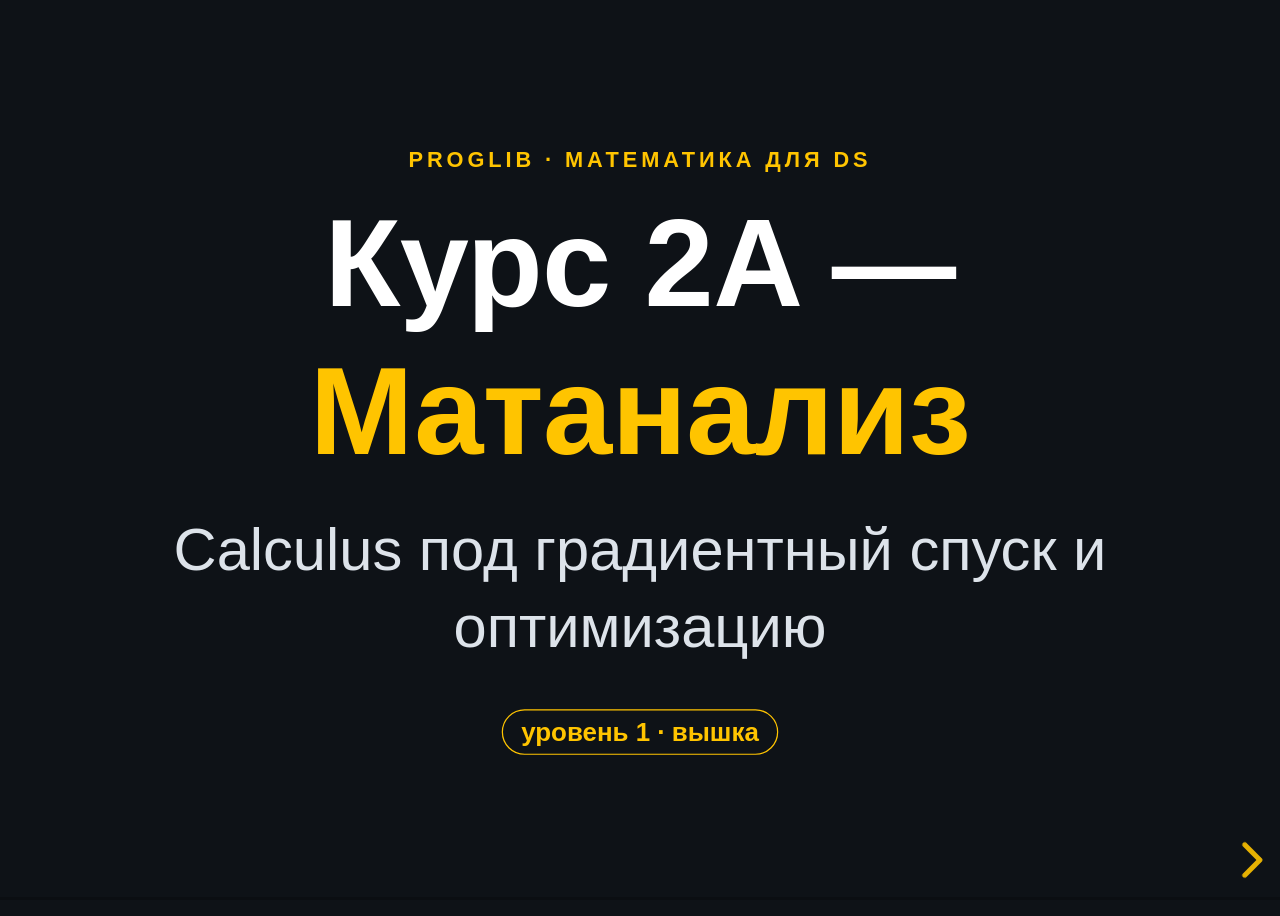
==== calculus/index.html @ c4a429d7 "Презентации reveal + сценарии: 5 курсов математики для DS Лендинг + 5 деков (Старт, Матан, Теорвер+с" ====
<!DOCTYPE html>
<html lang="ru"><head><meta charset="utf-8">
<meta name="viewport" content="width=device-width, initial-scale=1.0">
<title>Математический анализ — proglib</title>
<link rel="stylesheet" href="../reveal/dist/reset.css">
<link rel="stylesheet" href="../reveal/dist/reveal.css">
<link rel="stylesheet" href="../reveal/dist/theme/black.css">
<link rel="stylesheet" href="../reveal/proglib.css">
</head><body>
<div class="reveal"><div class="slides">
<section class="title">
  <span class="kicker">proglib · математика для DS</span>
  <h1>Курс 2A — <span class="accent">Матанализ</span></h1>
  <p class="lead">Calculus под градиентный спуск и оптимизацию</p>
  <p><span class="pill">уровень 1 · вышка</span></p>
</section>
<section>
  <h2>Для кого</h2>
  <ul class="lead">
    <li>Хочешь понимать ML «под капотом», а не вслепую</li>
    <li>Готовишься к собеседованиям с математикой</li>
    <li>Нужна база под gradient descent и оптимизацию</li>
  </ul>
</section>
<section>
  <h2>Проблема</h2>
  <p class="lead">Gradient descent, backprop — это всё <span class="accent">матан</span>.<br>
  Без него обучение модели остаётся магией.</p>
</section>
<section>
  <h2>Что внутри · <span class="accent">14 уроков</span></h2>
  <div class="grid">
    <div class="card">Пределы и непрерывность</div>
    <div class="card">Производные</div>
    <div class="card">ФНП и экстремумы</div>
    <div class="card">Формула Тейлора</div>
    <div class="card">Интегралы</div>
    <div class="card">Числовые и функциональные ряды</div>
  </div>
</section>
<section>
  <h2>Формат</h2>
  <p class="lead">Лекции (PDF) · <span class="accent">тесты</span> · ДЗ с самопроверкой.<br>В своём темпе.</p>
</section>
<section>
  <h2>Результат</h2>
  <p class="lead">Понимаешь, <span class="accent">как оптимизируются модели</span>.<br>
  ML перестаёт быть чёрным ящиком.</p>
</section>
<section class="title">
  <h2>Освой матан для DS</h2>
  <p class="lead muted">Матан · Теорвер · Линал → Pro</p>
  <a class="cta" href="https://lms.proglib.io/course/view.php?id=9">Записаться на курс →</a>
</section>
</div></div>
<div class="footer"><b>proglib</b> · Математика для Data Science</div>
<script src="../reveal/dist/reveal.js"></script>
<script>Reveal.initialize({hash:true, transition:'slide', controls:true, progress:true});</script>
</body></html>
---- reveal/dist/theme/black.css ----
/**
 * Black theme for reveal.js. This is the opposite of the 'white' theme.
 *
 * By Hakim El Hattab, http://hakim.se
 */
@import url(./fonts/source-sans-pro/source-sans-pro.css);
section.has-light-background, section.has-light-background h1, section.has-light-background h2, section.has-light-background h3, section.has-light-background h4, section.has-light-background h5, section.has-light-background h6 {
  color: #222;
}

/*********************************************
 * GLOBAL STYLES
 *********************************************/
:root {
  --r-background-color: #191919;
  --r-main-font: Source Sans Pro, Helvetica, sans-serif;
  --r-main-font-size: 42px;
  --r-main-color: #fff;
  --r-block-margin: 20px;
  --r-heading-margin: 0 0 20px 0;
  --r-heading-font: Source Sans Pro, Helvetica, sans-serif;
  --r-heading-color: #fff;
  --r-heading-line-height: 1.2;
  --r-heading-letter-spacing: normal;
  --r-heading-text-transform: uppercase;
  --r-heading-text-shadow: none;
  --r-heading-font-weight: 600;
  --r-heading1-text-shadow: none;
  --r-heading1-size: 2.5em;
  --r-heading2-size: 1.6em;
  --r-heading3-size: 1.3em;
  --r-heading4-size: 1em;
  --r-code-font: monospace;
  --r-link-color: #42affa;
  --r-link-color-dark: #068de9;
  --r-link-color-hover: #8dcffc;
  --r-selection-background-color: rgba(66, 175, 250, 0.75);
  --r-selection-color: #fff;
  --r-overlay-element-bg-color: 240, 240, 240;
  --r-overlay-element-fg-color: 0, 0, 0;
}

.reveal-viewport {
  background: #191919;
  background-color: var(--r-background-color);
}

.reveal {
  font-family: var(--r-main-font);
  font-size: var(--r-main-font-size);
  font-weight: normal;
  color: var(--r-main-color);
}

.reveal ::selection {
  color: var(--r-selection-color);
  background: var(--r-selection-background-color);
  text-shadow: none;
}

.reveal ::-moz-selection {
  color: var(--r-selection-color);
  background: var(--r-selection-background-color);
  text-shadow: none;
}

.reveal .slides section,
.reveal .slides section > section {
  line-height: 1.3;
  font-weight: inherit;
}

/*********************************************
 * HEADERS
 *********************************************/
.reveal h1,
.reveal h2,
.reveal h3,
.reveal h4,
.reveal h5,
.reveal h6 {
  margin: var(--r-heading-margin);
  color: var(--r-heading-color);
  font-family: var(--r-heading-font);
  font-weight: var(--r-heading-font-weight);
  line-height: var(--r-heading-line-height);
  letter-spacing: var(--r-heading-letter-spacing);
  text-transform: var(--r-heading-text-transform);
  text-shadow: var(--r-heading-text-shadow);
  word-wrap: break-word;
}

.reveal h1 {
  font-size: var(--r-heading1-size);
}

.reveal h2 {
  font-size: var(--r-heading2-size);
}

.reveal h3 {
  font-size: var(--r-heading3-size);
}

.reveal h4 {
  font-size: var(--r-heading4-size);
}

.reveal h1 {
  text-shadow: var(--r-heading1-text-shadow);
}

/*********************************************
 * OTHER
 *********************************************/
.reveal p {
  margin: var(--r-block-margin) 0;
  line-height: 1.3;
}

/* Remove trailing margins after titles */
.reveal h1:last-child,
.reveal h2:last-child,
.reveal h3:last-child,
.reveal h4:last-child,
.reveal h5:last-child,
.reveal h6:last-child {
  margin-bottom: 0;
}

/* Ensure certain elements are never larger than the slide itself */
.reveal img,
.reveal video,
.reveal iframe {
  max-width: 95%;
  max-height: 95%;
}

.reveal strong,
.reveal b {
  font-weight: bold;
}

.reveal em {
  font-style: italic;
}

.reveal ol,
.reveal dl,
.reveal ul {
  display: inline-block;
  text-align: left;
  margin: 0 0 0 1em;
}

.reveal ol {
  list-style-type: decimal;
}

.reveal ul {
  list-style-type: disc;
}

.reveal ul ul {
  list-style-type: square;
}

.reveal ul ul ul {
  list-style-type: circle;
}

.reveal ul ul,
.reveal ul ol,
.reveal ol ol,
.reveal ol ul {
  display: block;
  margin-left: 40px;
}

.reveal dt {
  font-weight: bold;
}

.reveal dd {
  margin-left: 40px;
}

.reveal blockquote {
  display: block;
  position: relative;
  width: 70%;
  margin: var(--r-block-margin) auto;
  padding: 5px;
  font-style: italic;
  background: rgba(255, 255, 255, 0.05);
  box-shadow: 0px 0px 2px rgba(0, 0, 0, 0.2);
}

.reveal blockquote p:first-child,
.reveal blockquote p:last-child {
  display: inline-block;
}

.reveal q {
  font-style: italic;
}

.reveal pre {
  display: block;
  position: relative;
  width: 90%;
  margin: var(--r-block-margin) auto;
  text-align: left;
  font-size: 0.55em;
  font-family: var(--r-code-font);
  line-height: 1.2em;
  word-wrap: break-word;
  box-shadow: 0px 5px 15px rgba(0, 0, 0, 0.15);
}

.reveal code {
  font-family: var(--r-code-font);
  text-transform: none;
  tab-size: 2;
}

.reveal pre code {
  display: block;
  padding: 5px;
  overflow: auto;
  max-height: 400px;
  word-wrap: normal;
}

.reveal .code-wrapper {
  white-space: normal;
}

.reveal .code-wrapper code {
  white-space: pre;
}

.reveal table {
  margin: auto;
  border-collapse: collapse;
  border-spacing: 0;
}

.reveal table th {
  font-weight: bold;
}

.reveal table th,
.reveal table td {
  text-align: left;
  padding: 0.2em 0.5em 0.2em 0.5em;
  border-bottom: 1px solid;
}

.reveal table th[align=center],
.reveal table td[align=center] {
  text-align: center;
}

.reveal table th[align=right],
.reveal table td[align=right] {
  text-align: right;
}

.reveal table tbody tr:last-child th,
.reveal table tbody tr:last-child td {
  border-bottom: none;
}

.reveal sup {
  vertical-align: super;
  font-size: smaller;
}

.reveal sub {
  vertical-align: sub;
  font-size: smaller;
}

.reveal small {
  display: inline-block;
  font-size: 0.6em;
  line-height: 1.2em;
  vertical-align: top;
}

.reveal small * {
  vertical-align: top;
}

.reveal img {
  margin: var(--r-block-margin) 0;
}

/*********************************************
 * LINKS
 *********************************************/
.reveal a {
  color: var(--r-link-color);
  text-decoration: none;
  transition: color 0.15s ease;
}

.reveal a:hover {
  color: var(--r-link-color-hover);
  text-shadow: none;
  border: none;
}

.reveal .roll span:after {
  color: #fff;
  background: var(--r-link-color-dark);
}

/*********************************************
 * Frame helper
 *********************************************/
.reveal .r-frame {
  border: 4px solid var(--r-main-color);
  box-shadow: 0 0 10px rgba(0, 0, 0, 0.15);
}

.reveal a .r-frame {
  transition: all 0.15s linear;
}

.reveal a:hover .r-frame {
  border-color: var(--r-link-color);
  box-shadow: 0 0 20px rgba(0, 0, 0, 0.55);
}

/*********************************************
 * NAVIGATION CONTROLS
 *********************************************/
.reveal .controls {
  color: var(--r-link-color);
}

/*********************************************
 * PROGRESS BAR
 *********************************************/
.reveal .progress {
  background: rgba(0, 0, 0, 0.2);
  color: var(--r-link-color);
}

/*********************************************
 * PRINT BACKGROUND
 *********************************************/
@media print {
  .backgrounds {
    background-color: var(--r-background-color);
  }
}
---- reveal/proglib.css ----
/* proglib brand overrides on top of reveal black theme */
:root{
  --pg-bg:#0e1217;
  --pg-bg2:#151b23;
  --pg-accent:#ffc400;      /* proglib amber */
  --pg-accent2:#ff7a18;     /* orange */
  --pg-text:#dde3ea;
  --pg-muted:#8b97a7;
}
.reveal{
  --r-background-color:var(--pg-bg);
  --r-main-color:var(--pg-text);
  --r-heading-color:#ffffff;
  --r-link-color:var(--pg-accent);
  --r-link-color-hover:var(--pg-accent2);
  --r-selection-background-color:var(--pg-accent);
  font-family:-apple-system,Segoe UI,Roboto,Helvetica,Arial,sans-serif;
}
.reveal-viewport{background:var(--pg-bg);}
.reveal h1,.reveal h2,.reveal h3{text-transform:none;letter-spacing:-.5px;font-weight:800;}
.reveal h1{font-size:2.4em;}
.reveal .accent{color:var(--pg-accent);}
.reveal .muted{color:var(--pg-muted);}
.reveal .lead{font-size:1.15em;color:var(--pg-text);}
.reveal section.title h1{margin-bottom:.1em;}
.reveal .kicker{
  display:inline-block;letter-spacing:.18em;text-transform:uppercase;
  font-size:.42em;font-weight:700;color:var(--pg-accent);margin-bottom:.6em;
}
.reveal .pill{
  display:inline-block;padding:.18em .7em;border:1px solid var(--pg-accent);
  border-radius:999px;color:var(--pg-accent);font-size:.5em;font-weight:700;
}
.reveal ul{display:block;}
.reveal li{margin:.28em 0;}
.reveal .grid{display:grid;grid-template-columns:1fr 1fr;gap:.5em 1.4em;text-align:left;font-size:.8em;}
.reveal .card{
  background:var(--pg-bg2);border:1px solid #232c38;border-radius:14px;
  padding:.7em .9em;text-align:left;
}
.reveal .big{font-size:1.6em;font-weight:800;color:var(--pg-accent);}
.reveal .cta{
  display:inline-block;margin-top:.4em;padding:.5em 1.1em;border-radius:12px;
  background:var(--pg-accent);color:#10141a !important;font-weight:800;text-decoration:none;
}
.reveal .footer{
  position:fixed;bottom:14px;left:24px;font-size:14px;color:var(--pg-muted);z-index:30;
}
.reveal .footer b{color:var(--pg-accent);}
.reveal .progress{color:var(--pg-accent);}
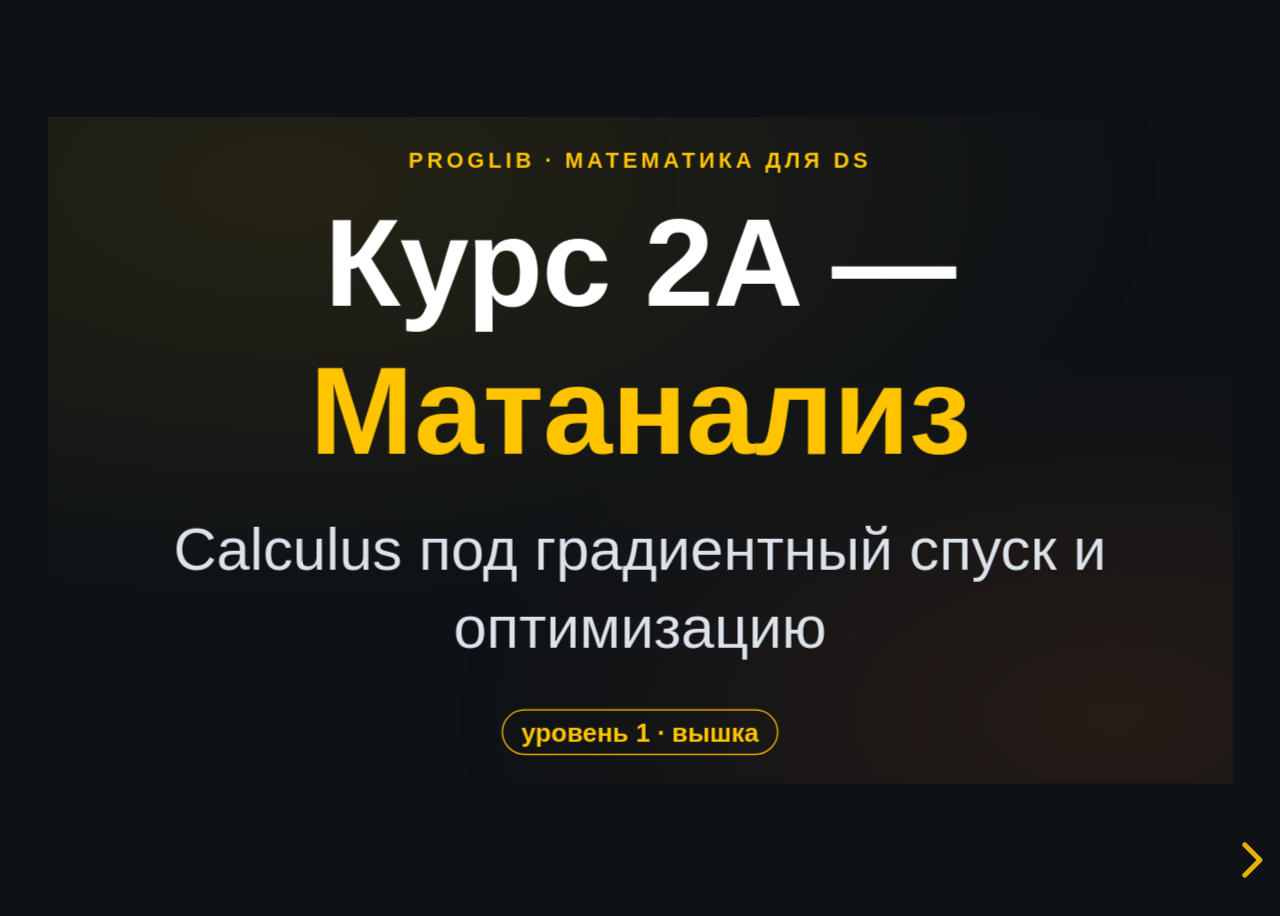
==== commit 58105908: "Матан: полный reveal — KaTeX-формулы (локальный бандл), SVG-анимации (касательная, градиентный спуск" ====
--- a/calculus/index.html
+++ b/calculus/index.html
@@ -6,54 +6,124 @@
 <link rel="stylesheet" href="../reveal/dist/reveal.css">
 <link rel="stylesheet" href="../reveal/dist/theme/black.css">
 <link rel="stylesheet" href="../reveal/proglib.css">
+<style>
+  .reveal svg.plot{width:62%;max-width:620px;height:auto;display:block;margin:.2em auto;}
+  .reveal .plot .axis{stroke:#2a3542;stroke-width:1.5;}
+  .reveal .plot .curve{stroke:var(--pg-accent);stroke-width:4;fill:none;}
+  .reveal .plot .tan{stroke:#7fd1ff;stroke-width:3;fill:none;}
+  .reveal .plot .pt{fill:#fff;}
+  .reveal .plot .area{fill:rgba(255,196,0,.22);stroke:none;}
+  .reveal .plot .bar{fill:rgba(127,209,255,.30);stroke:#7fd1ff;stroke-width:1;}
+  .reveal .ball{fill:var(--pg-accent);}
+</style>
 </head><body>
 <div class="reveal"><div class="slides">
-<section class="title">
+
+<!-- 1. TITLE -->
+<section class="title bg-anim" data-transition="zoom">
+  <div class="bg-anim-layer"></div>
   <span class="kicker">proglib · математика для DS</span>
   <h1>Курс 2A — <span class="accent">Матанализ</span></h1>
   <p class="lead">Calculus под градиентный спуск и оптимизацию</p>
   <p><span class="pill">уровень 1 · вышка</span></p>
 </section>
-<section>
+
+<!-- 2. FOR WHOM -->
+<section data-transition="slide">
   <h2>Для кого</h2>
   <ul class="lead">
-    <li>Хочешь понимать ML «под капотом», а не вслепую</li>
-    <li>Готовишься к собеседованиям с математикой</li>
-    <li>Нужна база под gradient descent и оптимизацию</li>
+    <li class="fragment fade-up">Хочешь понимать ML «под капотом», а не вслепую</li>
+    <li class="fragment fade-up">Готовишься к собеседованиям с математикой</li>
+    <li class="fragment fade-up">Нужна база под <span class="accent">gradient descent</span> и оптимизацию</li>
   </ul>
 </section>
-<section>
-  <h2>Проблема</h2>
-  <p class="lead">Gradient descent, backprop — это всё <span class="accent">матан</span>.<br>
-  Без него обучение модели остаётся магией.</p>
+
+<!-- 3. DERIVATIVE = TANGENT -->
+<section data-transition="convex">
+  <h2>Производная — это <span class="accent">касательная</span></h2>
+  <svg class="plot" viewBox="0 0 600 320">
+    <line class="axis" x1="40" y1="280" x2="560" y2="280"/>
+    <line class="axis" x1="60" y1="40" x2="60" y2="300"/>
+    <path class="curve draw" d="M70,60 Q300,420 530,60"/>
+    <line class="tan draw2" x1="360" y1="250" x2="520" y2="92"/>
+    <circle class="pt pulse" cx="438" cy="175" r="6"/>
+  </svg>
+  <p class="formula big fragment fade-in">\( f'(x)=\lim_{h\to 0}\dfrac{f(x+h)-f(x)}{h} \)</p>
+  <p class="note fragment">наклон касательной в точке = мгновенная скорость изменения</p>
 </section>
-<section>
+
+<!-- 4. GRADIENT DESCENT -->
+<section data-transition="convex">
+  <h2><span class="accent">Градиентный спуск</span></h2>
+  <svg class="plot" viewBox="0 0 600 260">
+    <path class="curve" d="M40,40 Q300,360 560,40"/>
+    <circle class="ball" r="12" style="offset-path:path('M40,40 Q300,360 560,40');"/>
+  </svg>
+  <p class="formula big fragment fade-in">\( x_{k+1}=x_k-\eta\,\nabla f(x_k) \)</p>
+  <p class="note fragment">шаг против градиента → катимся к минимуму ошибки. Так учатся модели.</p>
+</section>
+
+<!-- 5. INTEGRAL -->
+<section data-transition="convex">
+  <h2><span class="accent">Интеграл</span> — площадь под кривой</h2>
+  <svg class="plot" viewBox="0 0 600 300">
+    <line class="axis" x1="40" y1="260" x2="560" y2="260"/>
+    <g class="fragment fade-in">
+      <rect class="bar" x="120" y="150" width="60" height="110"/>
+      <rect class="bar" x="190" y="105" width="60" height="155"/>
+      <rect class="bar" x="260" y="92"  width="60" height="168"/>
+      <rect class="bar" x="330" y="105" width="60" height="155"/>
+      <rect class="bar" x="400" y="150" width="60" height="110"/>
+    </g>
+    <path class="area area-fill" d="M40,240 C170,60 430,60 560,240 L560,260 L40,260 Z"/>
+    <path class="curve" d="M40,240 C170,60 430,60 560,240"/>
+  </svg>
+  <p class="formula big fragment fade-in">\( \displaystyle\int_a^b f(x)\,dx=\lim_{n\to\infty}\sum_{i=1}^{n} f(x_i)\,\Delta x \)</p>
+  <p class="note fragment">сумма бесконечно тонких столбиков = накопленная величина</p>
+</section>
+
+<!-- 6. WHAT'S INSIDE -->
+<section data-transition="slide">
   <h2>Что внутри · <span class="accent">14 уроков</span></h2>
   <div class="grid">
-    <div class="card">Пределы и непрерывность</div>
-    <div class="card">Производные</div>
-    <div class="card">ФНП и экстремумы</div>
-    <div class="card">Формула Тейлора</div>
-    <div class="card">Интегралы</div>
-    <div class="card">Числовые и функциональные ряды</div>
+    <div class="card fragment fade-up">Пределы и непрерывность</div>
+    <div class="card fragment fade-up">Производные</div>
+    <div class="card fragment fade-up">ФНП и экстремумы</div>
+    <div class="card fragment fade-up">Формула Тейлора</div>
+    <div class="card fragment fade-up">Интегралы</div>
+    <div class="card fragment fade-up">Числовые и функциональные ряды</div>
   </div>
 </section>
-<section>
-  <h2>Формат</h2>
-  <p class="lead">Лекции (PDF) · <span class="accent">тесты</span> · ДЗ с самопроверкой.<br>В своём темпе.</p>
+
+<!-- 7. RESULT -->
+<section data-transition="slide">
+  <h2>Результат</h2>
+  <p class="lead">Понимаешь, <span class="accent">как оптимизируются модели</span>.</p>
+  <p class="lead fragment fade-up">ML перестаёт быть чёрным ящиком.</p>
 </section>
-<section>
-  <h2>Результат</h2>
-  <p class="lead">Понимаешь, <span class="accent">как оптимизируются модели</span>.<br>
-  ML перестаёт быть чёрным ящиком.</p>
-</section>
-<section class="title">
+
+<!-- 8. CTA -->
+<section class="title bg-anim" data-transition="zoom">
+  <div class="bg-anim-layer"></div>
   <h2>Освой матан для DS</h2>
   <p class="lead muted">Матан · Теорвер · Линал → Pro</p>
   <a class="cta" href="https://lms.proglib.io/course/view.php?id=9">Записаться на курс →</a>
 </section>
+
 </div></div>
 <div class="footer"><b>proglib</b> · Математика для Data Science</div>
 <script src="../reveal/dist/reveal.js"></script>
-<script>Reveal.initialize({hash:true, transition:'slide', controls:true, progress:true});</script>
+<script src="../reveal/plugin/math/math.js"></script>
+<script>
+Reveal.initialize({
+  hash:true, controls:true, progress:true, center:true,
+  transition:'convex', backgroundTransition:'fade',
+  katex:{ local:'../reveal/katex', delimiters:[
+    {left:'\\(',right:'\\)',display:false},
+    {left:'\\[',right:'\\]',display:true},
+    {left:'$$',right:'$$',display:true}
+  ]},
+  plugins:[ RevealMath.KaTeX ]
+});
+</script>
 </body></html>
--- a/reveal/proglib.css
+++ b/reveal/proglib.css
@@ -48,3 +48,53 @@
 }
 .reveal .footer b{color:var(--pg-accent);}
 .reveal .progress{color:var(--pg-accent);}
+
+/* ---------- KaTeX sizing on dark ---------- */
+.reveal .katex{font-size:1.15em;}
+.reveal .formula{margin:.3em 0;}
+.reveal .formula.big .katex{font-size:1.7em;}
+.reveal .note{color:var(--pg-muted);font-size:.6em;}
+
+/* ---------- animation utilities ---------- */
+/* draw an SVG stroke in */
+.reveal .draw{stroke-dasharray:1400;stroke-dashoffset:1400;}
+.reveal .slides section.present .draw{animation:pg-draw 1.6s ease forwards;}
+@keyframes pg-draw{to{stroke-dashoffset:0;}}
+
+.reveal .draw2{stroke-dasharray:1400;stroke-dashoffset:1400;}
+.reveal .slides section.present .draw2{animation:pg-draw 1.6s .6s ease forwards;}
+
+/* pulse a point */
+.reveal .pulse{transform-box:fill-box;transform-origin:center;animation:pg-pulse 1.6s ease-in-out infinite;}
+@keyframes pg-pulse{0%,100%{r:6px;opacity:1}50%{r:10px;opacity:.6}}
+
+/* gradient-descent ball rolling along an offset-path (set per-deck) */
+.reveal .roller{animation:pg-roll 3.2s cubic-bezier(.5,0,.3,1) infinite;offset-rotate:0deg;}
+@keyframes pg-roll{0%{offset-distance:2%}60%{offset-distance:50%}75%{offset-distance:50%}100%{offset-distance:2%}}
+
+/* area fill reveal left-to-right */
+.reveal .area-fill{clip-path:inset(0 100% 0 0);}
+.reveal .slides section.present .area-fill{animation:pg-fill 1.4s .8s ease forwards;}
+@keyframes pg-fill{to{clip-path:inset(0 0 0 0);}}
+
+/* grow bars (histogram) */
+.reveal .bar{transform-box:fill-box;transform-origin:bottom;transform:scaleY(0);}
+.reveal .slides section.present .bar{animation:pg-grow .7s ease forwards;}
+@keyframes pg-grow{to{transform:scaleY(1);}}
+
+/* fragment helpers play nice with reveal */
+.reveal .fragment.grow-in{transform:scale(.6);opacity:0;transition:all .4s;}
+.reveal .fragment.grow-in.visible{transform:scale(1);opacity:1;}
+
+/* animated accent gradient title bg */
+.reveal .slides section.bg-anim{}
+.bg-anim-layer{position:absolute;inset:0;z-index:-1;
+  background:radial-gradient(1200px 600px at 20% 10%, rgba(255,196,0,.10), transparent 60%),
+             radial-gradient(900px 500px at 90% 90%, rgba(255,122,24,.10), transparent 60%);
+  animation:pg-bg 8s ease-in-out infinite alternate;}
+@keyframes pg-bg{to{transform:translate3d(0,-12px,0) scale(1.05);}}
+
+/* vector arrows (linear algebra) */
+.reveal .vec{stroke-width:4;fill:none;}
+.reveal .grid-line{stroke:#2a3542;stroke-width:1;}
+.reveal .xform{transition:transform 1.2s cubic-bezier(.4,0,.2,1);}
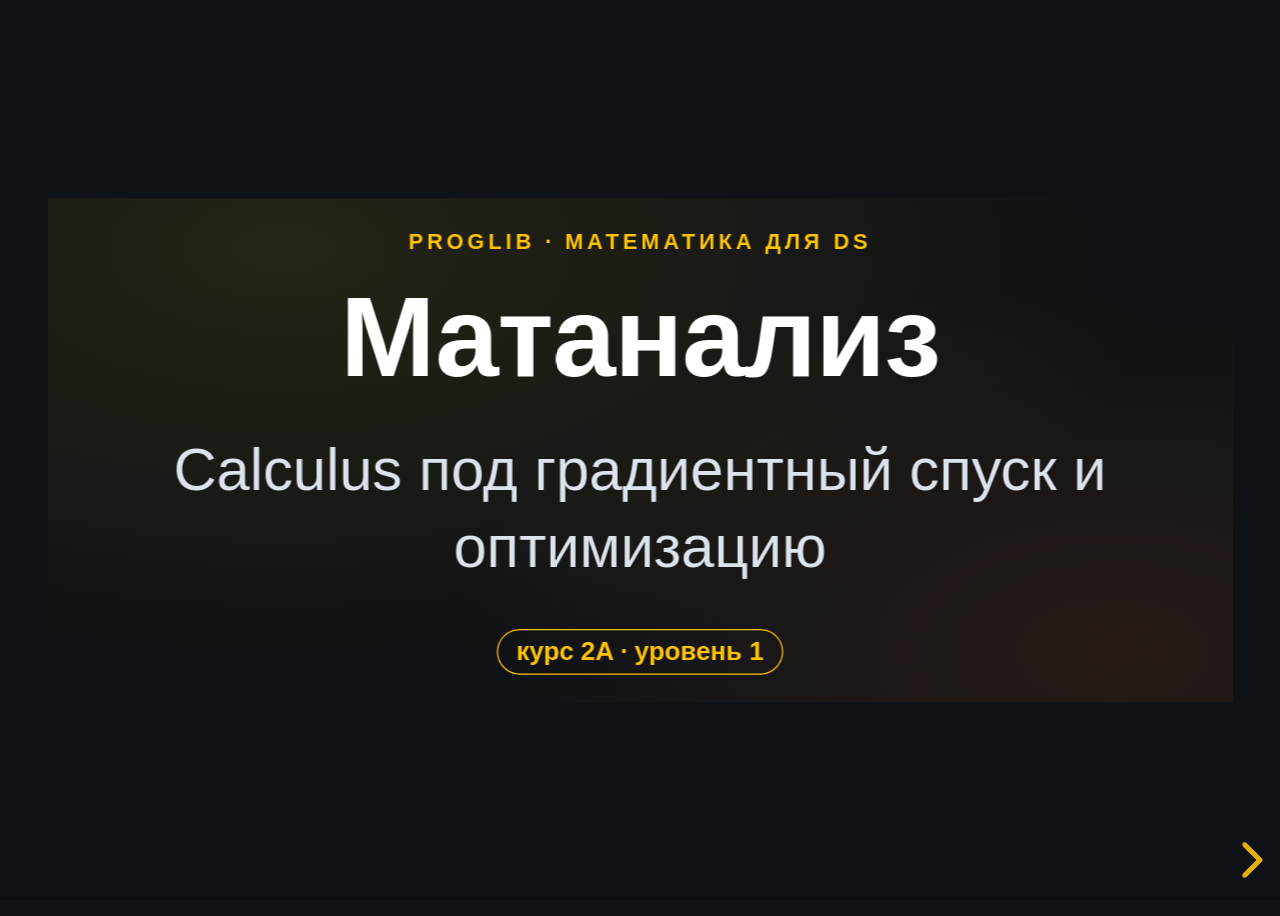
==== commit 4b20273b: "Матан: фикс дизайна — формулы в панели и влезают, графики в карточках, заголовки в строку, убраны му" ====
--- a/calculus/index.html
+++ b/calculus/index.html
@@ -7,14 +7,13 @@
 <link rel="stylesheet" href="../reveal/dist/theme/black.css">
 <link rel="stylesheet" href="../reveal/proglib.css">
 <style>
-  .reveal svg.plot{width:62%;max-width:620px;height:auto;display:block;margin:.2em auto;}
-  .reveal .plot .axis{stroke:#2a3542;stroke-width:1.5;}
-  .reveal .plot .curve{stroke:var(--pg-accent);stroke-width:4;fill:none;}
-  .reveal .plot .tan{stroke:#7fd1ff;stroke-width:3;fill:none;}
+  .reveal svg.plot{width:440px;max-width:80vw;height:auto;display:block;}
+  .reveal .plot .axis{stroke:#39434f;stroke-width:1.5;}
+  .reveal .plot .curve{stroke:var(--pg-accent);stroke-width:3.5;fill:none;}
+  .reveal .plot .tan{stroke:#7fd1ff;stroke-width:2.5;fill:none;}
   .reveal .plot .pt{fill:#fff;}
-  .reveal .plot .area{fill:rgba(255,196,0,.22);stroke:none;}
-  .reveal .plot .bar{fill:rgba(127,209,255,.30);stroke:#7fd1ff;stroke-width:1;}
-  .reveal .ball{fill:var(--pg-accent);}
+  .reveal .plot .area{fill:rgba(255,196,0,.20);stroke:none;}
+  .reveal .ball{fill:var(--pg-accent);filter:drop-shadow(0 0 6px rgba(255,196,0,.6));}
 </style>
 </head><body>
 <div class="reveal"><div class="slides">
@@ -23,63 +22,62 @@
 <section class="title bg-anim" data-transition="zoom">
   <div class="bg-anim-layer"></div>
   <span class="kicker">proglib · математика для DS</span>
-  <h1>Курс 2A — <span class="accent">Матанализ</span></h1>
+  <h1>Матанализ</h1>
   <p class="lead">Calculus под градиентный спуск и оптимизацию</p>
-  <p><span class="pill">уровень 1 · вышка</span></p>
+  <p><span class="pill">курс 2A · уровень 1</span></p>
 </section>
 
 <!-- 2. FOR WHOM -->
 <section data-transition="slide">
   <h2>Для кого</h2>
   <ul class="lead">
-    <li class="fragment fade-up">Хочешь понимать ML «под капотом», а не вслепую</li>
-    <li class="fragment fade-up">Готовишься к собеседованиям с математикой</li>
-    <li class="fragment fade-up">Нужна база под <span class="accent">gradient descent</span> и оптимизацию</li>
+    <li class="fragment fade-up">Понимать ML «под капотом», а не вслепую</li>
+    <li class="fragment fade-up">Готовиться к собесам с математикой</li>
+    <li class="fragment fade-up">База под <span class="accent">gradient descent</span></li>
   </ul>
 </section>
 
 <!-- 3. DERIVATIVE = TANGENT -->
 <section data-transition="convex">
-  <h2>Производная — это <span class="accent">касательная</span></h2>
-  <svg class="plot" viewBox="0 0 600 320">
-    <line class="axis" x1="40" y1="280" x2="560" y2="280"/>
-    <line class="axis" x1="60" y1="40" x2="60" y2="300"/>
-    <path class="curve draw" d="M70,60 Q300,420 530,60"/>
-    <line class="tan draw2" x1="360" y1="250" x2="520" y2="92"/>
-    <circle class="pt pulse" cx="438" cy="175" r="6"/>
-  </svg>
-  <p class="formula big fragment fade-in">\( f'(x)=\lim_{h\to 0}\dfrac{f(x+h)-f(x)}{h} \)</p>
-  <p class="note fragment">наклон касательной в точке = мгновенная скорость изменения</p>
+  <h2>Производная = <span class="accent">касательная</span></h2>
+  <div class="plotwrap">
+    <svg class="plot" viewBox="0 0 600 300">
+      <line class="axis" x1="40" y1="260" x2="560" y2="260"/>
+      <line class="axis" x1="60" y1="30" x2="60" y2="280"/>
+      <path class="curve draw" d="M80,60 Q300,400 520,60"/>
+      <line class="tan draw2" x1="360" y1="232" x2="510" y2="92"/>
+      <circle class="pt pulse" cx="438" cy="163" r="6"/>
+    </svg>
+  </div>
+  <p class="formula fragment fade-in">\( f'(x)=\lim_{h\to 0}\frac{f(x+h)-f(x)}{h} \)</p>
+  <p class="note fragment">наклон касательной = мгновенная скорость изменения</p>
 </section>
 
 <!-- 4. GRADIENT DESCENT -->
 <section data-transition="convex">
   <h2><span class="accent">Градиентный спуск</span></h2>
-  <svg class="plot" viewBox="0 0 600 260">
-    <path class="curve" d="M40,40 Q300,360 560,40"/>
-    <circle class="ball" r="12" style="offset-path:path('M40,40 Q300,360 560,40');"/>
-  </svg>
-  <p class="formula big fragment fade-in">\( x_{k+1}=x_k-\eta\,\nabla f(x_k) \)</p>
-  <p class="note fragment">шаг против градиента → катимся к минимуму ошибки. Так учатся модели.</p>
+  <div class="plotwrap">
+    <svg class="plot" viewBox="0 0 600 230">
+      <path class="curve" d="M40,40 Q300,330 560,40"/>
+      <circle class="ball" r="11" style="offset-path:path('M40,40 Q300,330 560,40');"/>
+    </svg>
+  </div>
+  <p class="formula fragment fade-in">\( x_{k+1}=x_k-\eta\,\nabla f(x_k) \)</p>
+  <p class="note fragment">шаг против градиента → катимся к минимуму ошибки</p>
 </section>
 
 <!-- 5. INTEGRAL -->
 <section data-transition="convex">
-  <h2><span class="accent">Интеграл</span> — площадь под кривой</h2>
-  <svg class="plot" viewBox="0 0 600 300">
-    <line class="axis" x1="40" y1="260" x2="560" y2="260"/>
-    <g class="fragment fade-in">
-      <rect class="bar" x="120" y="150" width="60" height="110"/>
-      <rect class="bar" x="190" y="105" width="60" height="155"/>
-      <rect class="bar" x="260" y="92"  width="60" height="168"/>
-      <rect class="bar" x="330" y="105" width="60" height="155"/>
-      <rect class="bar" x="400" y="150" width="60" height="110"/>
-    </g>
-    <path class="area area-fill" d="M40,240 C170,60 430,60 560,240 L560,260 L40,260 Z"/>
-    <path class="curve" d="M40,240 C170,60 430,60 560,240"/>
-  </svg>
-  <p class="formula big fragment fade-in">\( \displaystyle\int_a^b f(x)\,dx=\lim_{n\to\infty}\sum_{i=1}^{n} f(x_i)\,\Delta x \)</p>
-  <p class="note fragment">сумма бесконечно тонких столбиков = накопленная величина</p>
+  <h2><span class="accent">Интеграл</span> = площадь</h2>
+  <div class="plotwrap">
+    <svg class="plot" viewBox="0 0 600 240">
+      <line class="axis" x1="40" y1="210" x2="560" y2="210"/>
+      <path class="area area-fill" d="M50,200 C180,50 420,50 550,200 L550,210 L50,210 Z"/>
+      <path class="curve" d="M50,200 C180,50 420,50 550,200"/>
+    </svg>
+  </div>
+  <p class="formula fragment fade-in">\( \int_a^b f(x)\,dx=\lim_{n\to\infty}\sum_i f(x_i)\,\Delta x \)</p>
+  <p class="note fragment">сумма тонких столбиков = накопленная величина</p>
 </section>
 
 <!-- 6. WHAT'S INSIDE -->
@@ -91,7 +89,7 @@
     <div class="card fragment fade-up">ФНП и экстремумы</div>
     <div class="card fragment fade-up">Формула Тейлора</div>
     <div class="card fragment fade-up">Интегралы</div>
-    <div class="card fragment fade-up">Числовые и функциональные ряды</div>
+    <div class="card fragment fade-up">Ряды</div>
   </div>
 </section>
 
@@ -99,7 +97,7 @@
 <section data-transition="slide">
   <h2>Результат</h2>
   <p class="lead">Понимаешь, <span class="accent">как оптимизируются модели</span>.</p>
-  <p class="lead fragment fade-up">ML перестаёт быть чёрным ящиком.</p>
+  <p class="lead fragment fade-up muted">ML перестаёт быть чёрным ящиком.</p>
 </section>
 
 <!-- 8. CTA -->
@@ -120,8 +118,7 @@
   transition:'convex', backgroundTransition:'fade',
   katex:{ local:'../reveal/katex', delimiters:[
     {left:'\\(',right:'\\)',display:false},
-    {left:'\\[',right:'\\]',display:true},
-    {left:'$$',right:'$$',display:true}
+    {left:'\\[',right:'\\]',display:true}
   ]},
   plugins:[ RevealMath.KaTeX ]
 });
--- a/reveal/proglib.css
+++ b/reveal/proglib.css
@@ -17,8 +17,12 @@
   font-family:-apple-system,Segoe UI,Roboto,Helvetica,Arial,sans-serif;
 }
 .reveal-viewport{background:var(--pg-bg);}
-.reveal h1,.reveal h2,.reveal h3{text-transform:none;letter-spacing:-.5px;font-weight:800;}
-.reveal h1{font-size:2.4em;}
+.reveal h1,.reveal h2,.reveal h3{text-transform:none;letter-spacing:-.3px;font-weight:750;}
+.reveal h1{font-size:2.2em;letter-spacing:-1px;}
+.reveal .plotwrap{
+  background:var(--pg-bg2);border:1px solid #222b36;border-radius:16px;
+  padding:10px 16px;display:inline-block;margin:.15em auto;
+}
 .reveal .accent{color:var(--pg-accent);}
 .reveal .muted{color:var(--pg-muted);}
 .reveal .lead{font-size:1.15em;color:var(--pg-text);}
@@ -50,10 +54,15 @@
 .reveal .progress{color:var(--pg-accent);}
 
 /* ---------- KaTeX sizing on dark ---------- */
-.reveal .katex{font-size:1.15em;}
-.reveal .formula{margin:.3em 0;}
-.reveal .formula.big .katex{font-size:1.7em;}
-.reveal .note{color:var(--pg-muted);font-size:.6em;}
+.reveal .katex{font-size:1em;}
+.reveal .formula{
+  display:inline-block;max-width:90%;margin:.45em auto;padding:.35em .9em;
+  background:rgba(255,196,0,.06);border:1px solid #2a3340;border-radius:12px;
+}
+.reveal .formula .katex{font-size:1.05em;}
+.reveal .formula.big .katex{font-size:1.2em;}
+.reveal .note{color:var(--pg-muted);font-size:.52em;margin-top:.2em;}
+.reveal h2{font-size:1.5em;margin-bottom:.35em;}
 
 /* ---------- animation utilities ---------- */
 /* draw an SVG stroke in */
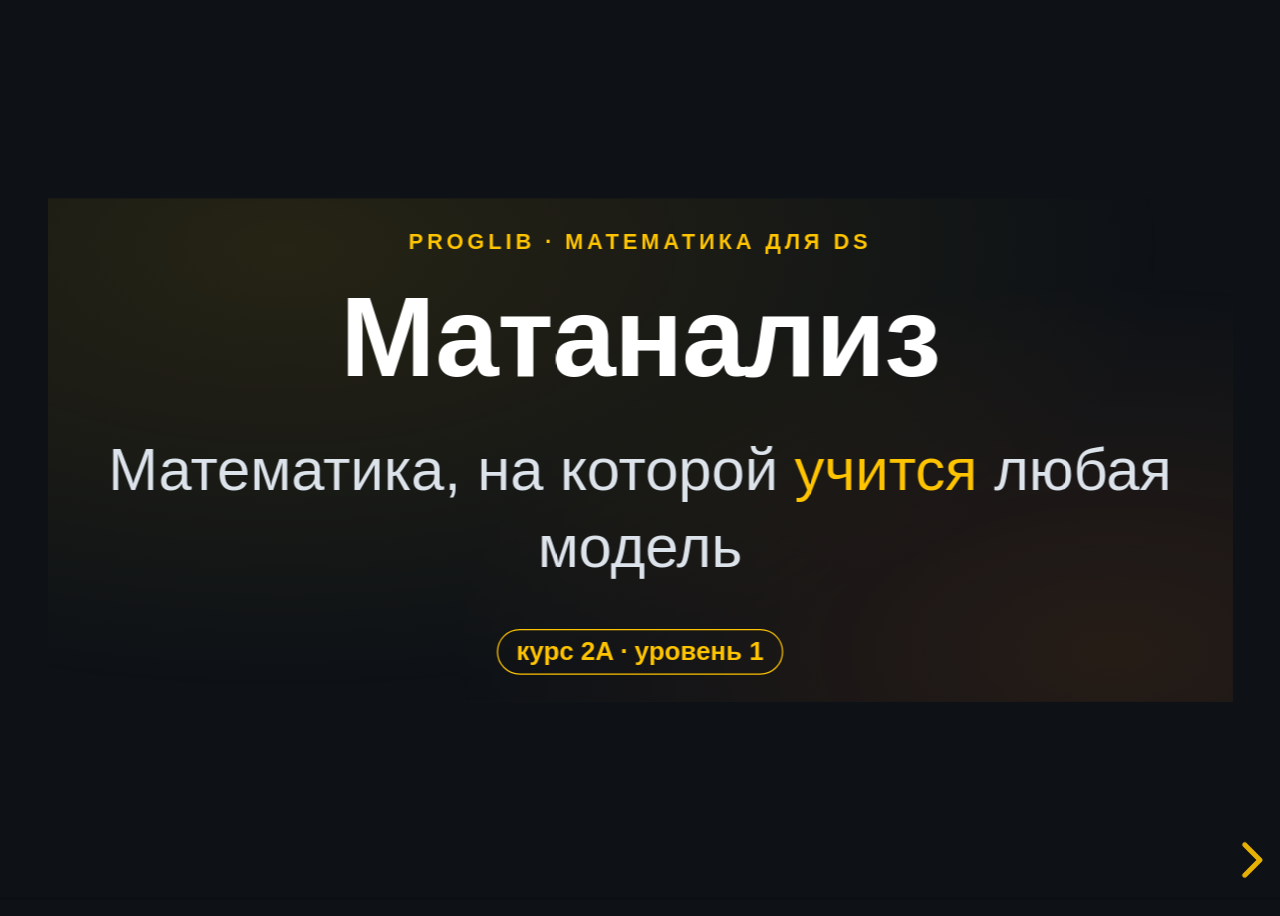
==== commit aa0160d8: "Матан: продающие анимации — живой градиентный спуск со счётчиком ошибки, бегущая касательная, ценнос" ====
--- a/calculus/index.html
+++ b/calculus/index.html
@@ -7,13 +7,21 @@
 <link rel="stylesheet" href="../reveal/dist/theme/black.css">
 <link rel="stylesheet" href="../reveal/proglib.css">
 <style>
-  .reveal svg.plot{width:440px;max-width:80vw;height:auto;display:block;}
+  .reveal svg.plot{width:520px;max-width:84vw;height:auto;display:block;}
   .reveal .plot .axis{stroke:#39434f;stroke-width:1.5;}
-  .reveal .plot .curve{stroke:var(--pg-accent);stroke-width:3.5;fill:none;}
-  .reveal .plot .tan{stroke:#7fd1ff;stroke-width:2.5;fill:none;}
-  .reveal .plot .pt{fill:#fff;}
-  .reveal .plot .area{fill:rgba(255,196,0,.20);stroke:none;}
-  .reveal .ball{fill:var(--pg-accent);filter:drop-shadow(0 0 6px rgba(255,196,0,.6));}
+  .reveal .plot .curve{stroke:#3a4654;stroke-width:3;fill:none;}
+  .reveal .plot .curve.hot{stroke:var(--pg-accent);}
+  .reveal .plot .tan{stroke:#7fd1ff;stroke-width:3;fill:none;}
+  .reveal .plot .area{fill:rgba(255,196,0,.18);stroke:none;}
+  .reveal .ball{fill:var(--pg-accent);filter:drop-shadow(0 0 8px rgba(255,196,0,.7));}
+  .reveal .step{fill:var(--pg-accent);opacity:.35;}
+  .reveal .sellrow{display:flex;align-items:center;justify-content:center;gap:26px;flex-wrap:wrap;}
+  .reveal .lossbox{font-variant-numeric:tabular-nums;text-align:left;}
+  .reveal .lossbox .lbl{font-size:.4em;letter-spacing:.14em;text-transform:uppercase;color:var(--pg-muted);}
+  .reveal .lossbox .val{font-size:1.5em;font-weight:800;color:var(--pg-accent);line-height:1;}
+  .reveal .sell{font-size:.78em;color:var(--pg-text);max-width:80%;margin:.3em auto 0;}
+  .reveal .sell b{color:var(--pg-accent);}
+  .reveal .tag{font-size:.5em;color:var(--pg-muted);}
 </style>
 </head><body>
 <div class="reveal"><div class="slides">
@@ -23,87 +31,77 @@
   <div class="bg-anim-layer"></div>
   <span class="kicker">proglib · математика для DS</span>
   <h1>Матанализ</h1>
-  <p class="lead">Calculus под градиентный спуск и оптимизацию</p>
+  <p class="lead">Математика, на которой <span class="accent">учится</span> любая модель</p>
   <p><span class="pill">курс 2A · уровень 1</span></p>
 </section>
 
-<!-- 2. FOR WHOM -->
+<!-- 2. HOOK -->
 <section data-transition="slide">
-  <h2>Для кого</h2>
-  <ul class="lead">
-    <li class="fragment fade-up">Понимать ML «под капотом», а не вслепую</li>
-    <li class="fragment fade-up">Готовиться к собесам с математикой</li>
-    <li class="fragment fade-up">База под <span class="accent">gradient descent</span></li>
-  </ul>
+  <h2>ML — это не магия</h2>
+  <p class="lead">Под капотом каждой нейросети — <span class="accent">матан</span>.</p>
+  <p class="lead fragment fade-up">Поймёшь его — и «чёрный ящик» станет прозрачным.</p>
 </section>
 
-<!-- 3. DERIVATIVE = TANGENT -->
+<!-- 3. HERO: gradient descent (selling) -->
+<section data-transition="convex" data-autoslide="0">
+  <h2>Так <span class="accent">учится</span> нейросеть</h2>
+  <div class="sellrow">
+    <div class="plotwrap">
+      <svg class="plot" viewBox="0 0 600 240" id="gd">
+        <path class="curve hot" d="M40,30 Q300,330 560,30"/>
+        <g id="gd-steps"></g>
+        <circle class="ball" id="gd-ball" r="11" cx="60" cy="60"/>
+      </svg>
+    </div>
+    <div class="lossbox">
+      <div class="lbl">Ошибка модели</div>
+      <div class="val"><span id="gd-loss">8.42</span></div>
+    </div>
+  </div>
+  <p class="formula fragment fade-in">\( w_{k+1}=w_k-\eta\,\nabla L(w_k) \)</p>
+  <p class="sell fragment fade-up"><b>Градиентный спуск</b> — сердце обучения любой модели. На курсе разберёшь его до конца.</p>
+</section>
+
+<!-- 4. derivative = sensitivity (selling) -->
 <section data-transition="convex">
-  <h2>Производная = <span class="accent">касательная</span></h2>
+  <h2>Производная = <span class="accent">чувствительность</span></h2>
   <div class="plotwrap">
-    <svg class="plot" viewBox="0 0 600 300">
-      <line class="axis" x1="40" y1="260" x2="560" y2="260"/>
-      <line class="axis" x1="60" y1="30" x2="60" y2="280"/>
-      <path class="curve draw" d="M80,60 Q300,400 520,60"/>
-      <line class="tan draw2" x1="360" y1="232" x2="510" y2="92"/>
-      <circle class="pt pulse" cx="438" cy="163" r="6"/>
+    <svg class="plot" viewBox="0 0 600 260" id="tan">
+      <line class="axis" x1="40" y1="230" x2="560" y2="230"/>
+      <path class="curve hot" d="M70,40 Q300,420 530,40"/>
+      <line class="tan" id="tan-line" x1="0" y1="0" x2="0" y2="0"/>
+      <circle class="ball" id="tan-pt" r="7" cx="0" cy="0"/>
     </svg>
   </div>
-  <p class="formula fragment fade-in">\( f'(x)=\lim_{h\to 0}\frac{f(x+h)-f(x)}{h} \)</p>
-  <p class="note fragment">наклон касательной = мгновенная скорость изменения</p>
+  <p class="sell fragment fade-up">Насколько <b>сильно изменится ответ</b>, если чуть поменять вход. Это и крутит обучение.</p>
 </section>
 
-<!-- 4. GRADIENT DESCENT -->
-<section data-transition="convex">
-  <h2><span class="accent">Градиентный спуск</span></h2>
-  <div class="plotwrap">
-    <svg class="plot" viewBox="0 0 600 230">
-      <path class="curve" d="M40,40 Q300,330 560,40"/>
-      <circle class="ball" r="11" style="offset-path:path('M40,40 Q300,330 560,40');"/>
-    </svg>
-  </div>
-  <p class="formula fragment fade-in">\( x_{k+1}=x_k-\eta\,\nabla f(x_k) \)</p>
-  <p class="note fragment">шаг против градиента → катимся к минимуму ошибки</p>
-</section>
-
-<!-- 5. INTEGRAL -->
-<section data-transition="convex">
-  <h2><span class="accent">Интеграл</span> = площадь</h2>
-  <div class="plotwrap">
-    <svg class="plot" viewBox="0 0 600 240">
-      <line class="axis" x1="40" y1="210" x2="560" y2="210"/>
-      <path class="area area-fill" d="M50,200 C180,50 420,50 550,200 L550,210 L50,210 Z"/>
-      <path class="curve" d="M50,200 C180,50 420,50 550,200"/>
-    </svg>
-  </div>
-  <p class="formula fragment fade-in">\( \int_a^b f(x)\,dx=\lim_{n\to\infty}\sum_i f(x_i)\,\Delta x \)</p>
-  <p class="note fragment">сумма тонких столбиков = накопленная величина</p>
-</section>
-
-<!-- 6. WHAT'S INSIDE -->
+<!-- 5. what's inside -->
 <section data-transition="slide">
   <h2>Что внутри · <span class="accent">14 уроков</span></h2>
   <div class="grid">
     <div class="card fragment fade-up">Пределы и непрерывность</div>
     <div class="card fragment fade-up">Производные</div>
-    <div class="card fragment fade-up">ФНП и экстремумы</div>
+    <div class="card fragment fade-up">Функции многих переменных</div>
     <div class="card fragment fade-up">Формула Тейлора</div>
     <div class="card fragment fade-up">Интегралы</div>
     <div class="card fragment fade-up">Ряды</div>
   </div>
+  <p class="tag fragment">лекции · тесты · ДЗ с самопроверкой</p>
 </section>
 
-<!-- 7. RESULT -->
+<!-- 6. result -->
 <section data-transition="slide">
-  <h2>Результат</h2>
-  <p class="lead">Понимаешь, <span class="accent">как оптимизируются модели</span>.</p>
-  <p class="lead fragment fade-up muted">ML перестаёт быть чёрным ящиком.</p>
+  <h2>После курса</h2>
+  <p class="lead fragment fade-up">✦ читаешь, <span class="accent">как обучаются модели</span></p>
+  <p class="lead fragment fade-up">✦ не плывёшь на собесе по математике</p>
+  <p class="lead fragment fade-up">✦ оптимизация перестаёт пугать</p>
 </section>
 
-<!-- 8. CTA -->
+<!-- 7. CTA -->
 <section class="title bg-anim" data-transition="zoom">
   <div class="bg-anim-layer"></div>
-  <h2>Освой матан для DS</h2>
+  <h2>Загляни под капот ML</h2>
   <p class="lead muted">Матан · Теорвер · Линал → Pro</p>
   <a class="cta" href="https://lms.proglib.io/course/view.php?id=9">Записаться на курс →</a>
 </section>
@@ -122,5 +120,63 @@
   ]},
   plugins:[ RevealMath.KaTeX ]
 });
+
+// ---- helpers: quadratic bezier ----
+const Q=(t,a,b,c)=>(1-t)*(1-t)*a+2*(1-t)*t*b+t*t*c;
+const dQ=(t,a,b,c)=>2*(1-t)*(b-a)+2*t*(c-b);
+
+// ---- gradient descent (selling) ----
+(function(){
+  const ball=document.getElementById('gd-ball');
+  const lossEl=document.getElementById('gd-loss');
+  const stepsG=document.getElementById('gd-steps');
+  if(!ball) return;
+  const PX=[40,300,560], PY=[30,330,30];
+  const ts=[0.05,0.16,0.28,0.40,0.50];
+  const losses=[8.42,4.10,1.83,0.61,0.04];
+  let i=0, last=0;
+  const STEP=620, HOLD=1300;
+  function place(t){ ball.setAttribute('cx',Q(t,...PX)); ball.setAttribute('cy',Q(t,...PY)); }
+  function reset(){ stepsG.innerHTML=''; i=0; place(ts[0]); lossEl.textContent=losses[0].toFixed(2); }
+  function addStep(t){
+    const c=document.createElementNS('http://www.w3.org/2000/svg','circle');
+    c.setAttribute('class','step'); c.setAttribute('r','6');
+    c.setAttribute('cx',Q(t,...PX)); c.setAttribute('cy',Q(t,...PY));
+    stepsG.appendChild(c);
+  }
+  reset();
+  function loop(ts0){
+    if(!last) last=ts0;
+    const dt=ts0-last;
+    const wait=(i>=ts.length-1)?HOLD:STEP;
+    if(dt>=wait){
+      last=ts0;
+      if(i>=ts.length-1){ reset(); }
+      else{ addStep(ts[i]); i++; place(ts[i]); lossEl.textContent=losses[i].toFixed(2); }
+    }
+    requestAnimationFrame(loop);
+  }
+  requestAnimationFrame(loop);
+})();
+
+// ---- tangent sweep (selling) ----
+(function(){
+  const line=document.getElementById('tan-line');
+  const pt=document.getElementById('tan-pt');
+  if(!line) return;
+  const PX=[70,300,530], PY=[40,420,40];
+  function frame(ts0){
+    const p=(ts0/2200)%2;              // 0..2
+    const t=0.12 + (p<1? p : 2-p)*0.76; // ping-pong 0.12..0.88
+    const x=Q(t,...PX), y=Q(t,...PY);
+    const sx=dQ(t,...PX), sy=dQ(t,...PY);
+    const n=Math.hypot(sx,sy)||1, ux=sx/n*90, uy=sy/n*90;
+    line.setAttribute('x1',x-ux); line.setAttribute('y1',y-uy);
+    line.setAttribute('x2',x+ux); line.setAttribute('y2',y+uy);
+    pt.setAttribute('cx',x); pt.setAttribute('cy',y);
+    requestAnimationFrame(frame);
+  }
+  requestAnimationFrame(frame);
+})();
 </script>
 </body></html>
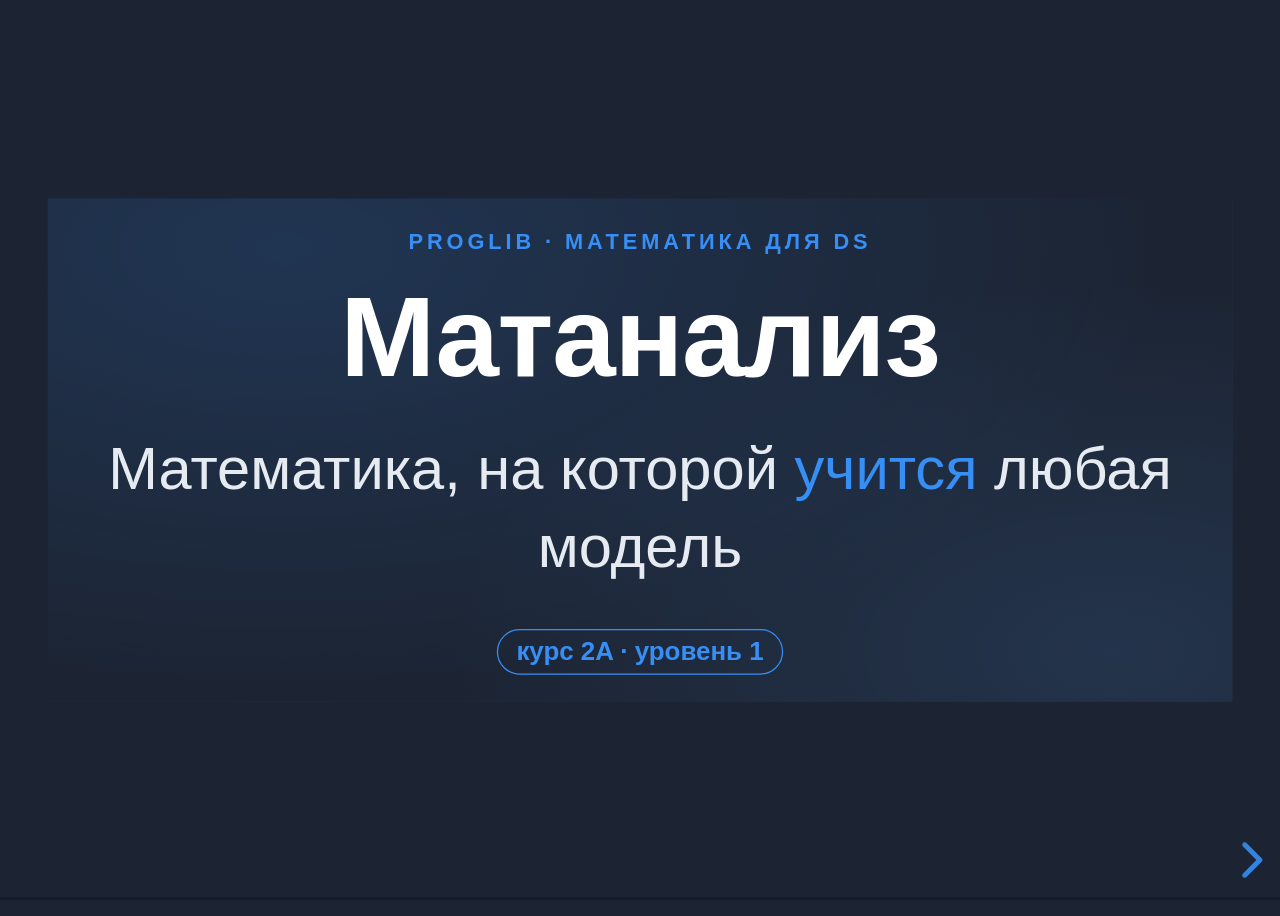
==== commit 6b954227: "Бренд proglib: синий акцент #378ff6 на тёмно-навигационном фоне, переходы fade Co-Authored-By: Claud" ====
--- a/calculus/index.html
+++ b/calculus/index.html
@@ -12,8 +12,8 @@
   .reveal .plot .curve{stroke:#3a4654;stroke-width:3;fill:none;}
   .reveal .plot .curve.hot{stroke:var(--pg-accent);}
   .reveal .plot .tan{stroke:#7fd1ff;stroke-width:3;fill:none;}
-  .reveal .plot .area{fill:rgba(255,196,0,.18);stroke:none;}
-  .reveal .ball{fill:var(--pg-accent);filter:drop-shadow(0 0 8px rgba(255,196,0,.7));}
+  .reveal .plot .area{fill:rgba(55,143,246,.18);stroke:none;}
+  .reveal .ball{fill:var(--pg-accent);filter:drop-shadow(0 0 8px rgba(55,143,246,.75));}
   .reveal .step{fill:var(--pg-accent);opacity:.35;}
   .reveal .sellrow{display:flex;align-items:center;justify-content:center;gap:26px;flex-wrap:wrap;}
   .reveal .lossbox{font-variant-numeric:tabular-nums;text-align:left;}
@@ -27,7 +27,7 @@
 <div class="reveal"><div class="slides">
 
 <!-- 1. TITLE -->
-<section class="title bg-anim" data-transition="zoom">
+<section class="title bg-anim" data-transition="fade">
   <div class="bg-anim-layer"></div>
   <span class="kicker">proglib · математика для DS</span>
   <h1>Матанализ</h1>
@@ -36,14 +36,14 @@
 </section>
 
 <!-- 2. HOOK -->
-<section data-transition="slide">
+<section data-transition="fade">
   <h2>ML — это не магия</h2>
   <p class="lead">Под капотом каждой нейросети — <span class="accent">матан</span>.</p>
   <p class="lead fragment fade-up">Поймёшь его — и «чёрный ящик» станет прозрачным.</p>
 </section>
 
 <!-- 3. HERO: gradient descent (selling) -->
-<section data-transition="convex" data-autoslide="0">
+<section data-transition="fade" data-autoslide="0">
   <h2>Так <span class="accent">учится</span> нейросеть</h2>
   <div class="sellrow">
     <div class="plotwrap">
@@ -63,7 +63,7 @@
 </section>
 
 <!-- 4. derivative = sensitivity (selling) -->
-<section data-transition="convex">
+<section data-transition="fade">
   <h2>Производная = <span class="accent">чувствительность</span></h2>
   <div class="plotwrap">
     <svg class="plot" viewBox="0 0 600 260" id="tan">
@@ -77,7 +77,7 @@
 </section>
 
 <!-- 5. what's inside -->
-<section data-transition="slide">
+<section data-transition="fade">
   <h2>Что внутри · <span class="accent">14 уроков</span></h2>
   <div class="grid">
     <div class="card fragment fade-up">Пределы и непрерывность</div>
@@ -91,7 +91,7 @@
 </section>
 
 <!-- 6. result -->
-<section data-transition="slide">
+<section data-transition="fade">
   <h2>После курса</h2>
   <p class="lead fragment fade-up">✦ читаешь, <span class="accent">как обучаются модели</span></p>
   <p class="lead fragment fade-up">✦ не плывёшь на собесе по математике</p>
@@ -99,7 +99,7 @@
 </section>
 
 <!-- 7. CTA -->
-<section class="title bg-anim" data-transition="zoom">
+<section class="title bg-anim" data-transition="fade">
   <div class="bg-anim-layer"></div>
   <h2>Загляни под капот ML</h2>
   <p class="lead muted">Матан · Теорвер · Линал → Pro</p>
@@ -113,7 +113,7 @@
 <script>
 Reveal.initialize({
   hash:true, controls:true, progress:true, center:true,
-  transition:'convex', backgroundTransition:'fade',
+  transition:'fade', backgroundTransition:'fade',
   katex:{ local:'../reveal/katex', delimiters:[
     {left:'\\(',right:'\\)',display:false},
     {left:'\\[',right:'\\]',display:true}
--- a/reveal/proglib.css
+++ b/reveal/proglib.css
@@ -1,11 +1,12 @@
 /* proglib brand overrides on top of reveal black theme */
 :root{
-  --pg-bg:#0e1217;
-  --pg-bg2:#151b23;
-  --pg-accent:#ffc400;      /* proglib amber */
-  --pg-accent2:#ff7a18;     /* orange */
-  --pg-text:#dde3ea;
-  --pg-muted:#8b97a7;
+  --pg-bg:#1c2433;          /* deep navy (proglib #333A4D darkened) */
+  --pg-bg2:#26303f;
+  --pg-accent:#378ff6;      /* proglib brand blue */
+  --pg-accent2:#5aa7ff;
+  --pg-text:#e6ebf2;
+  --pg-muted:#8b92a5;       /* proglib muted */
+  --pg-border:#33415a;
 }
 .reveal{
   --r-background-color:var(--pg-bg);
@@ -57,7 +58,7 @@
 .reveal .katex{font-size:1em;}
 .reveal .formula{
   display:inline-block;max-width:90%;margin:.45em auto;padding:.35em .9em;
-  background:rgba(255,196,0,.06);border:1px solid #2a3340;border-radius:12px;
+  background:rgba(55,143,246,.08);border:1px solid var(--pg-border);border-radius:12px;
 }
 .reveal .formula .katex{font-size:1.05em;}
 .reveal .formula.big .katex{font-size:1.2em;}
@@ -98,8 +99,8 @@
 /* animated accent gradient title bg */
 .reveal .slides section.bg-anim{}
 .bg-anim-layer{position:absolute;inset:0;z-index:-1;
-  background:radial-gradient(1200px 600px at 20% 10%, rgba(255,196,0,.10), transparent 60%),
-             radial-gradient(900px 500px at 90% 90%, rgba(255,122,24,.10), transparent 60%);
+  background:radial-gradient(1200px 600px at 20% 10%, rgba(55,143,246,.16), transparent 60%),
+             radial-gradient(900px 500px at 90% 90%, rgba(90,167,255,.12), transparent 60%);
   animation:pg-bg 8s ease-in-out infinite alternate;}
 @keyframes pg-bg{to{transform:translate3d(0,-12px,0) scale(1.05);}}
 
